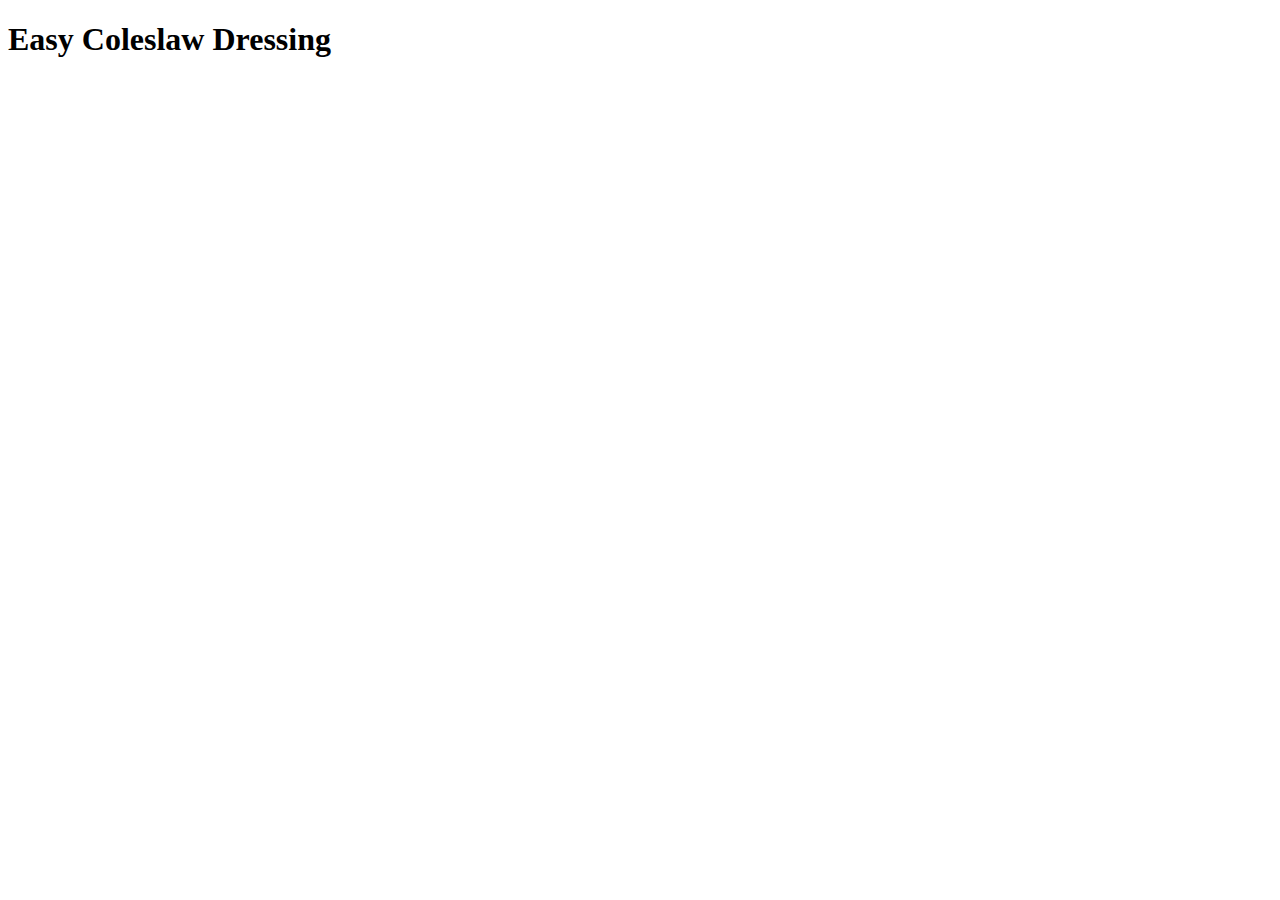
==== recipes/coleslaw.html @ 4cc52d85 "add recipes directory and coleslaw.html" ====
<!DOCTYPE html>
<html lang="en">
  <head>
    <meta charset="UTF-8" />
    <meta name="viewport" content="width=device-width, initial-scale=1.0" />
    <title>Easy Coleslaw Dressing</title>
  </head>
  <body>
    <h1>Easy Coleslaw Dressing</h1>
  </body>
</html>
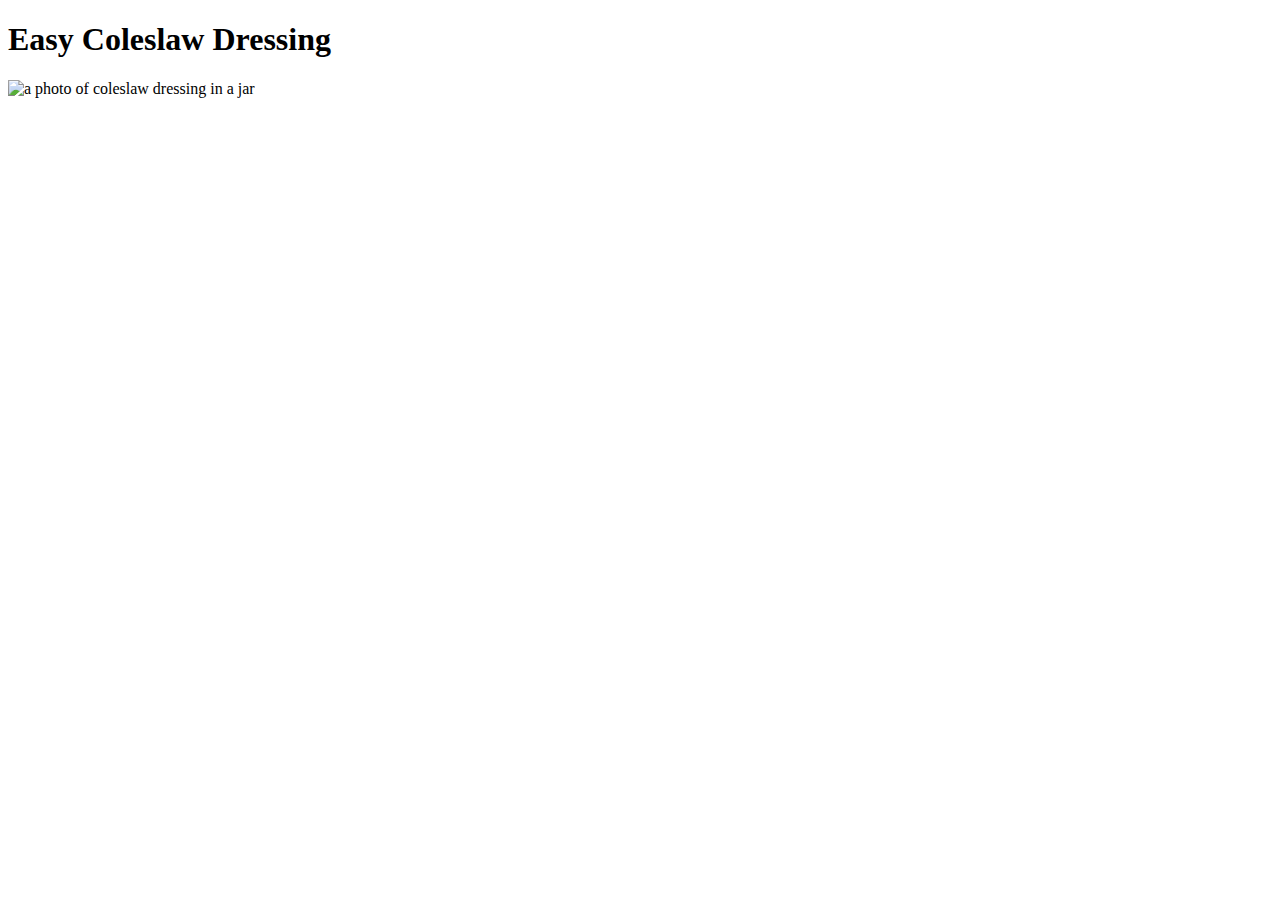
==== commit 4e0cfc6e: "feat: add image of the coleslaw dressing" ====
--- a/recipes/coleslaw.html
+++ b/recipes/coleslaw.html
@@ -7,5 +7,9 @@
   </head>
   <body>
     <h1>Easy Coleslaw Dressing</h1>
+    <img
+      src="https://www.allrecipes.com/thmb/zsrb8r1hGCwGTwrfZtwY-oW_q-Y=/0x512/filters:no_upscale():max_bytes(150000):strip_icc():format(webp)/240784-easy-coleslaw-dressing-DDMFS-4x3-cf8f3e9522494948a16d7605efa8fd00.jpg"
+      alt="a photo of coleslaw dressing in a jar"
+    />
   </body>
 </html>
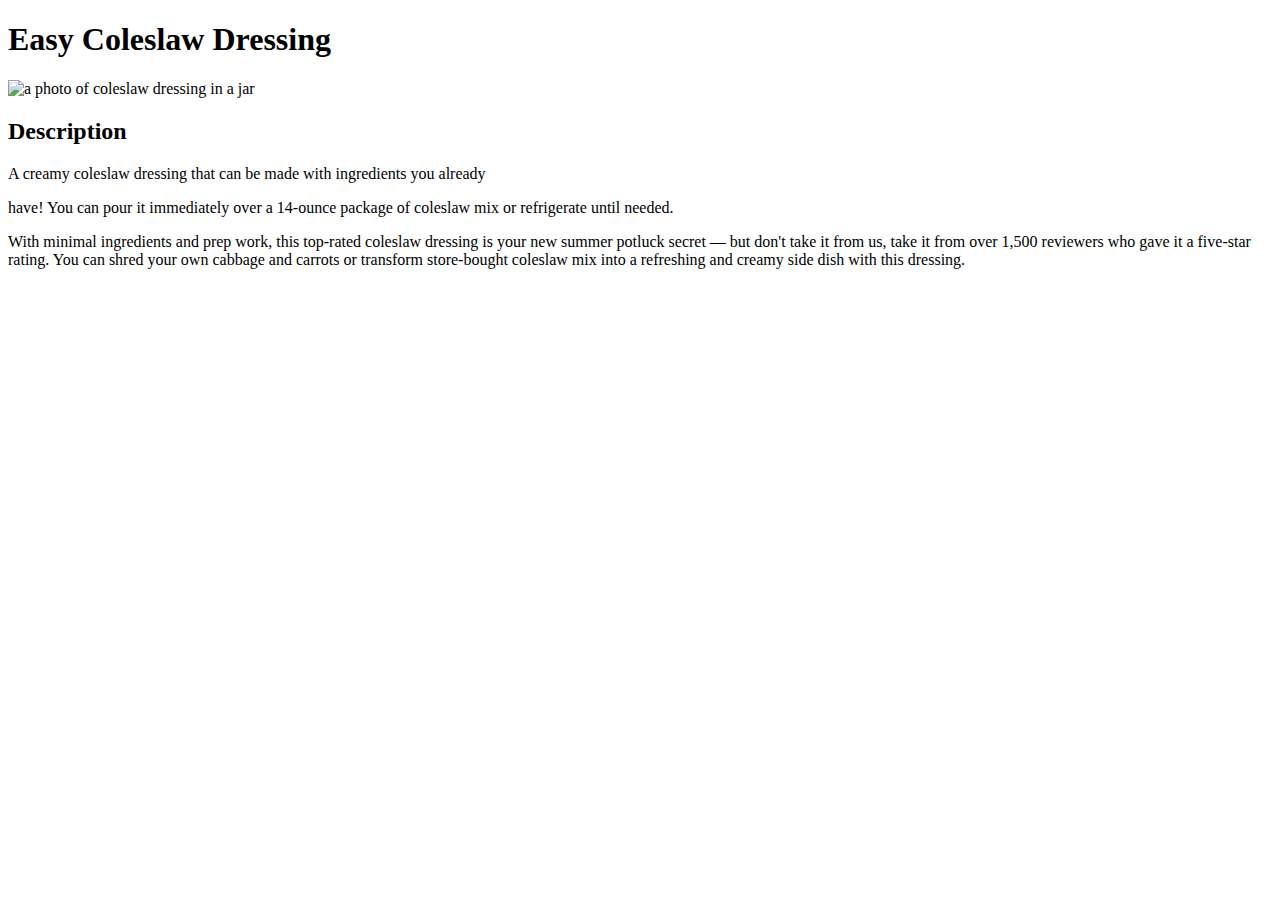
==== commit fd1f089d: "feat: add description" ====
--- a/recipes/coleslaw.html
+++ b/recipes/coleslaw.html
@@ -11,5 +11,20 @@
       src="https://www.allrecipes.com/thmb/zsrb8r1hGCwGTwrfZtwY-oW_q-Y=/0x512/filters:no_upscale():max_bytes(150000):strip_icc():format(webp)/240784-easy-coleslaw-dressing-DDMFS-4x3-cf8f3e9522494948a16d7605efa8fd00.jpg"
       alt="a photo of coleslaw dressing in a jar"
     />
+    <section>
+      <h2>Description</h2>
+      A creamy coleslaw dressing that can be made with ingredients you already
+      <p>
+        have! You can pour it immediately over a 14-ounce package of coleslaw
+        mix or refrigerate until needed.
+      </p>
+      <p>
+        With minimal ingredients and prep work, this top-rated coleslaw dressing
+        is your new summer potluck secret — but don't take it from us, take it
+        from over 1,500 reviewers who gave it a five-star rating. You can shred
+        your own cabbage and carrots or transform store-bought coleslaw mix into
+        a refreshing and creamy side dish with this dressing.
+      </p>
+    </section>
   </body>
 </html>
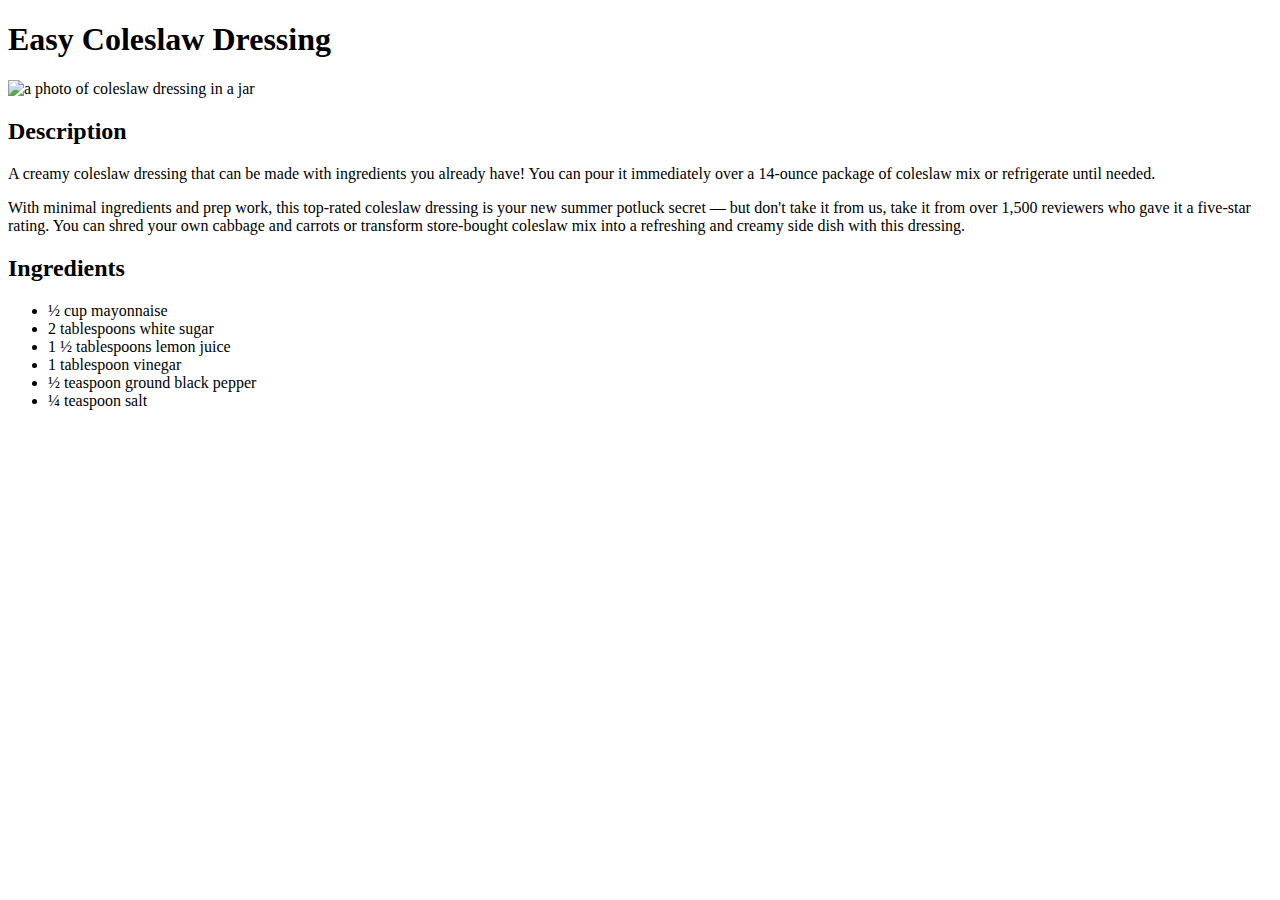
==== commit 9690eebc: "feat: add ingredients" ====
--- a/recipes/coleslaw.html
+++ b/recipes/coleslaw.html
@@ -13,8 +13,8 @@
     />
     <section>
       <h2>Description</h2>
-      A creamy coleslaw dressing that can be made with ingredients you already
       <p>
+        A creamy coleslaw dressing that can be made with ingredients you already
         have! You can pour it immediately over a 14-ounce package of coleslaw
         mix or refrigerate until needed.
       </p>
@@ -26,5 +26,16 @@
         a refreshing and creamy side dish with this dressing.
       </p>
     </section>
+    <section>
+      <h2>Ingredients</h2>
+      <ul>
+        <li>½ cup mayonnaise</li>
+        <li>2 tablespoons white sugar</li>
+        <li>1 ½ tablespoons lemon juice</li>
+        <li>1 tablespoon vinegar</li>
+        <li>½ teaspoon ground black pepper</li>
+        <li>¼ teaspoon salt</li>
+      </ul>
+    </section>
   </body>
 </html>
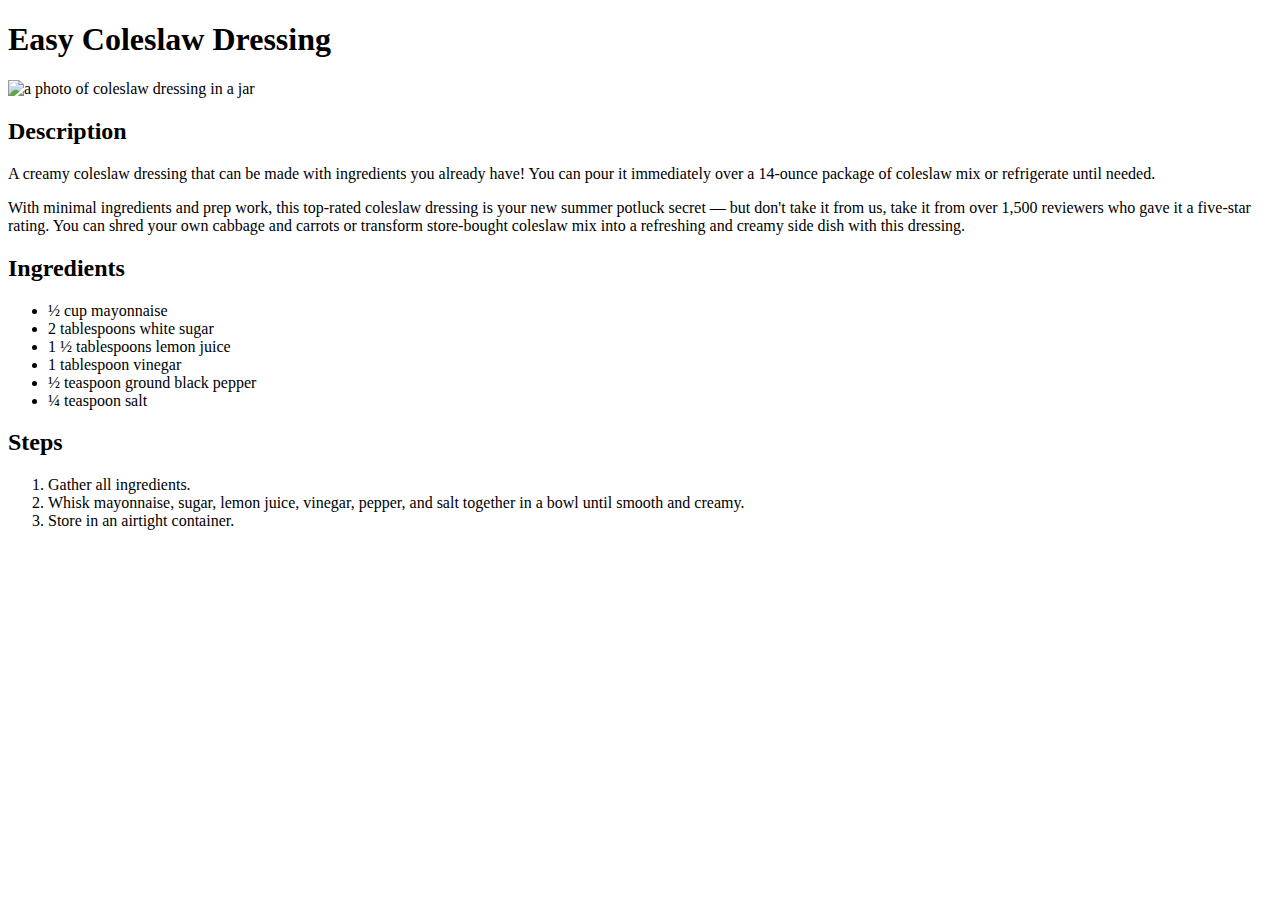
==== commit 49c32dcf: "feat: add steps" ====
--- a/recipes/coleslaw.html
+++ b/recipes/coleslaw.html
@@ -10,6 +10,7 @@
     <img
       src="https://www.allrecipes.com/thmb/zsrb8r1hGCwGTwrfZtwY-oW_q-Y=/0x512/filters:no_upscale():max_bytes(150000):strip_icc():format(webp)/240784-easy-coleslaw-dressing-DDMFS-4x3-cf8f3e9522494948a16d7605efa8fd00.jpg"
       alt="a photo of coleslaw dressing in a jar"
+      width="500"
     />
     <section>
       <h2>Description</h2>
@@ -37,5 +38,16 @@
         <li>¼ teaspoon salt</li>
       </ul>
     </section>
+    <section>
+      <h2>Steps</h2>
+      <ol>
+        <li>Gather all ingredients.</li>
+        <li>
+          Whisk mayonnaise, sugar, lemon juice, vinegar, pepper, and salt
+          together in a bowl until smooth and creamy.
+        </li>
+        <li>Store in an airtight container.</li>
+      </ol>
+    </section>
   </body>
 </html>
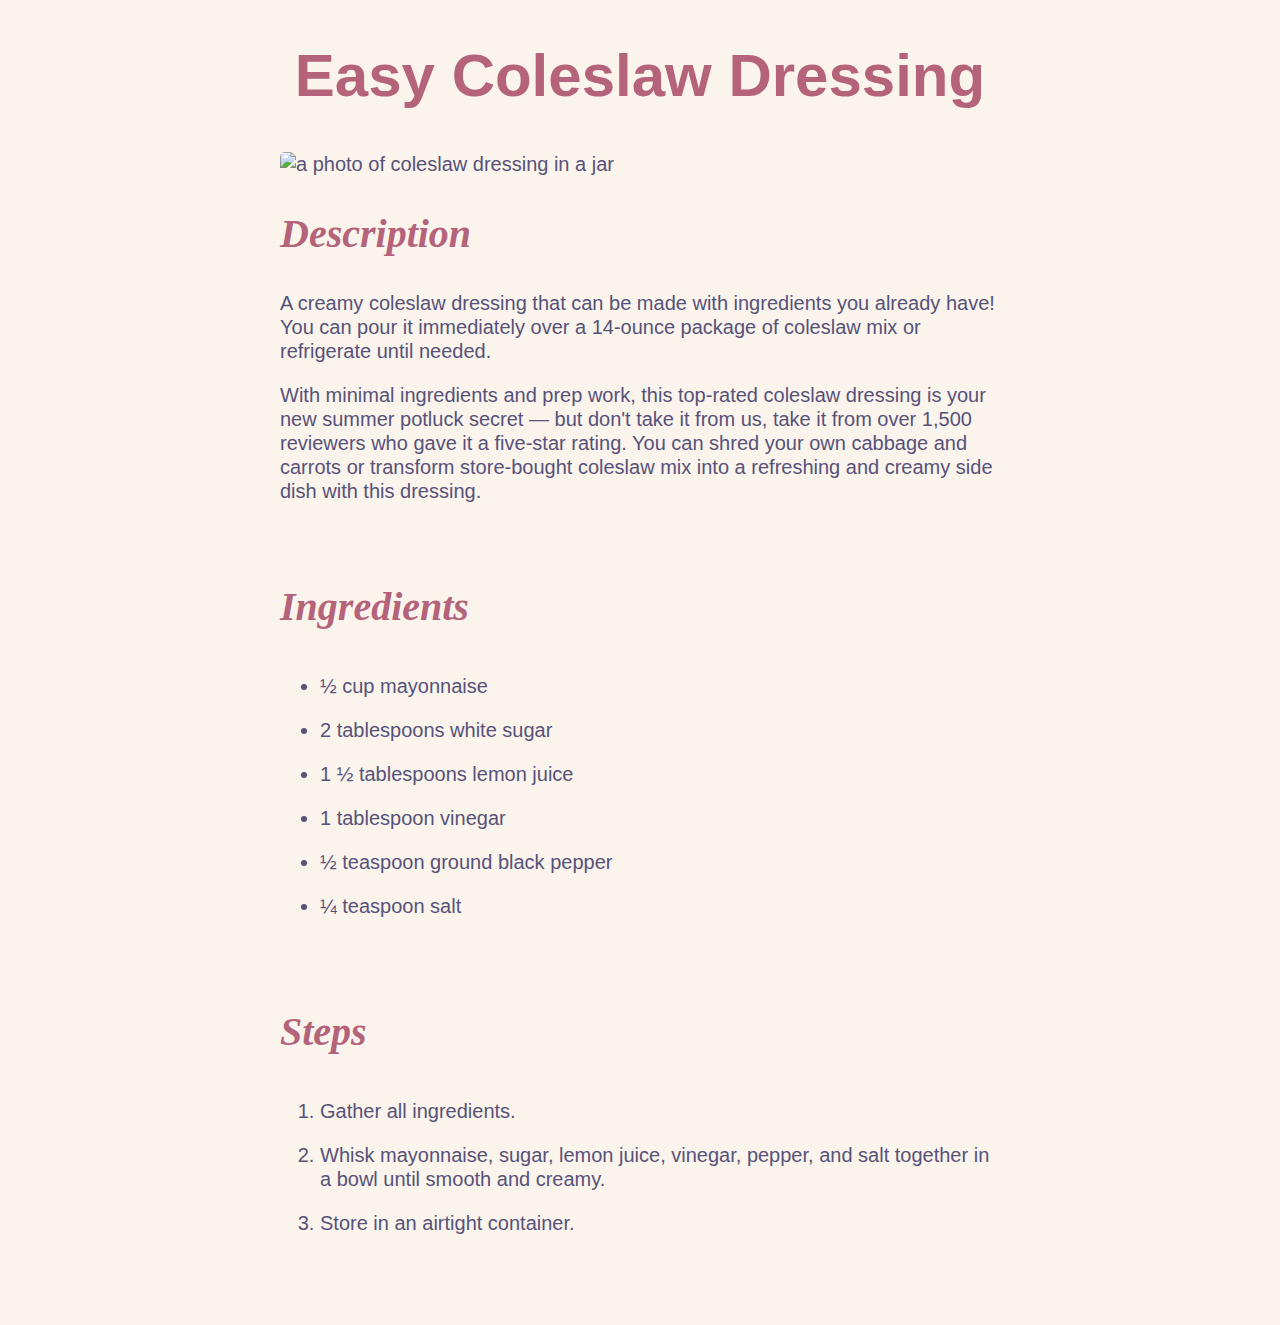
==== commit 81a5bb02: "feat: add style" ====
--- a/recipes/coleslaw.html
+++ b/recipes/coleslaw.html
@@ -3,51 +3,55 @@
   <head>
     <meta charset="UTF-8" />
     <meta name="viewport" content="width=device-width, initial-scale=1.0" />
+    <link rel="stylesheet" href="../style.css" />
     <title>Easy Coleslaw Dressing</title>
   </head>
   <body>
-    <h1>Easy Coleslaw Dressing</h1>
-    <img
-      src="https://www.allrecipes.com/thmb/zsrb8r1hGCwGTwrfZtwY-oW_q-Y=/0x512/filters:no_upscale():max_bytes(150000):strip_icc():format(webp)/240784-easy-coleslaw-dressing-DDMFS-4x3-cf8f3e9522494948a16d7605efa8fd00.jpg"
-      alt="a photo of coleslaw dressing in a jar"
-      width="500"
-    />
-    <section>
-      <h2>Description</h2>
-      <p>
-        A creamy coleslaw dressing that can be made with ingredients you already
-        have! You can pour it immediately over a 14-ounce package of coleslaw
-        mix or refrigerate until needed.
-      </p>
-      <p>
-        With minimal ingredients and prep work, this top-rated coleslaw dressing
-        is your new summer potluck secret — but don't take it from us, take it
-        from over 1,500 reviewers who gave it a five-star rating. You can shred
-        your own cabbage and carrots or transform store-bought coleslaw mix into
-        a refreshing and creamy side dish with this dressing.
-      </p>
-    </section>
-    <section>
-      <h2>Ingredients</h2>
-      <ul>
-        <li>½ cup mayonnaise</li>
-        <li>2 tablespoons white sugar</li>
-        <li>1 ½ tablespoons lemon juice</li>
-        <li>1 tablespoon vinegar</li>
-        <li>½ teaspoon ground black pepper</li>
-        <li>¼ teaspoon salt</li>
-      </ul>
-    </section>
-    <section>
-      <h2>Steps</h2>
-      <ol>
-        <li>Gather all ingredients.</li>
-        <li>
-          Whisk mayonnaise, sugar, lemon juice, vinegar, pepper, and salt
-          together in a bowl until smooth and creamy.
-        </li>
-        <li>Store in an airtight container.</li>
-      </ol>
-    </section>
+    <main>
+      <h1 class="coleslaw">Easy Coleslaw Dressing</h1>
+      <img
+        alt="a photo of coleslaw dressing in a jar"
+        src="https://www.allrecipes.com/thmb/zsrb8r1hGCwGTwrfZtwY-oW_q-Y=/0x512/filters:no_upscale():max_bytes(150000):strip_icc():format(webp)/240784-easy-coleslaw-dressing-DDMFS-4x3-cf8f3e9522494948a16d7605efa8fd00.jpg"
+        width="500"
+      />
+      <section>
+        <h2 class="coleslaw fancy">Description</h2>
+        <p>
+          A creamy coleslaw dressing that can be made with ingredients you
+          already have! You can pour it immediately over a 14-ounce package of
+          coleslaw mix or refrigerate until needed.
+        </p>
+        <p>
+          With minimal ingredients and prep work, this top-rated coleslaw
+          dressing is your new summer potluck secret — but don't take it from
+          us, take it from over 1,500 reviewers who gave it a five-star rating.
+          You can shred your own cabbage and carrots or transform store-bought
+          coleslaw mix into a refreshing and creamy side dish with this
+          dressing.
+        </p>
+      </section>
+      <section>
+        <h2 class="coleslaw fancy">Ingredients</h2>
+        <ul>
+          <li>½ cup mayonnaise</li>
+          <li>2 tablespoons white sugar</li>
+          <li>1 ½ tablespoons lemon juice</li>
+          <li>1 tablespoon vinegar</li>
+          <li>½ teaspoon ground black pepper</li>
+          <li>¼ teaspoon salt</li>
+        </ul>
+      </section>
+      <section>
+        <h2 class="coleslaw fancy">Steps</h2>
+        <ol>
+          <li>Gather all ingredients.</li>
+          <li>
+            Whisk mayonnaise, sugar, lemon juice, vinegar, pepper, and salt
+            together in a bowl until smooth and creamy.
+          </li>
+          <li>Store in an airtight container.</li>
+        </ol>
+      </section>
+    </main>
   </body>
 </html>
--- a/style.css
+++ b/style.css
@@ -0,0 +1,67 @@
+body {
+  background-color: #faf4ed;
+  color: #575279;
+  font-family: "Source Sans 3", Arial, Helvetica, sans-serif;
+  font-size: 1.25rem;
+  line-height: 1.2;
+}
+
+main {
+  margin: auto;
+  max-width: 720px;
+}
+
+section {
+  margin-bottom: 4em;
+}
+
+h1 {
+  font-size: 3em;
+  font-weight: 700;
+  text-align: center;
+}
+
+h2 {
+  font-size: 2em;
+  font-weight: 600;
+}
+
+h3 {
+  font-size: 1.5em;
+  font-weight: 500;
+}
+
+a {
+  color: #797593;
+  font-size: 1.5em;
+}
+
+img {
+  border-radius: 0.25em;
+  width: 500px;
+}
+
+section li {
+  padding: 0.5em 0;
+}
+
+.main {
+  padding: 1em 0;
+}
+
+.fancy {
+  font-family: "Source Serif 4";
+  font-style: italic;
+}
+
+.coleslaw {
+  color: #b4637a;
+}
+
+.ribs {
+  color: #286983;
+}
+
+.pasta-salad {
+  color: #907aa9;
+}
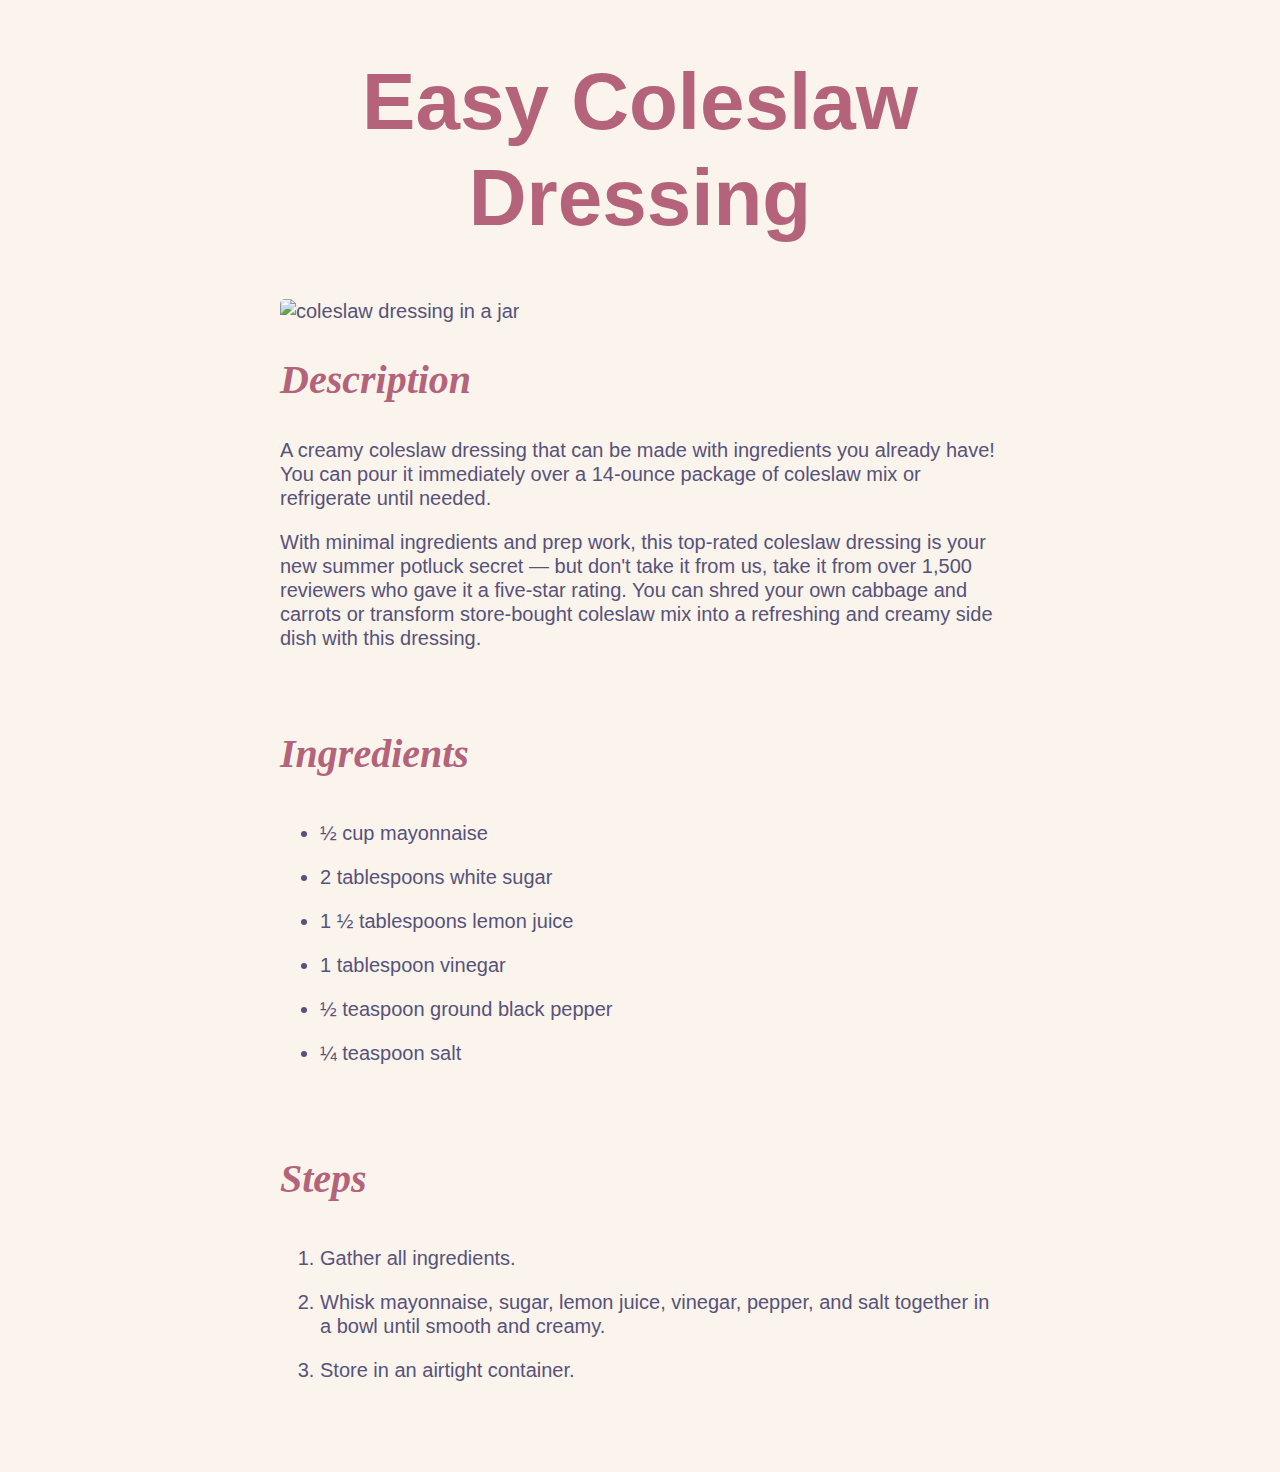
==== commit 5aeb25f0: "style: change class name" ====
--- a/recipes/coleslaw.html
+++ b/recipes/coleslaw.html
@@ -10,12 +10,12 @@
     <main>
       <h1 class="coleslaw">Easy Coleslaw Dressing</h1>
       <img
-        alt="a photo of coleslaw dressing in a jar"
+        alt="coleslaw dressing in a jar"
         src="https://www.allrecipes.com/thmb/zsrb8r1hGCwGTwrfZtwY-oW_q-Y=/0x512/filters:no_upscale():max_bytes(150000):strip_icc():format(webp)/240784-easy-coleslaw-dressing-DDMFS-4x3-cf8f3e9522494948a16d7605efa8fd00.jpg"
         width="500"
       />
       <section>
-        <h2 class="coleslaw fancy">Description</h2>
+        <h2 class="coleslaw italic-text">Description</h2>
         <p>
           A creamy coleslaw dressing that can be made with ingredients you
           already have! You can pour it immediately over a 14-ounce package of
@@ -31,7 +31,7 @@
         </p>
       </section>
       <section>
-        <h2 class="coleslaw fancy">Ingredients</h2>
+        <h2 class="coleslaw italic-text">Ingredients</h2>
         <ul>
           <li>½ cup mayonnaise</li>
           <li>2 tablespoons white sugar</li>
@@ -42,7 +42,7 @@
         </ul>
       </section>
       <section>
-        <h2 class="coleslaw fancy">Steps</h2>
+        <h2 class="coleslaw italic-text">Steps</h2>
         <ol>
           <li>Gather all ingredients.</li>
           <li>
@@ -54,4 +54,4 @@
       </section>
     </main>
   </body>
-</html>
+</html>--- a/style.css
+++ b/style.css
@@ -1,3 +1,5 @@
+/* MAIN */
+
 body {
   background-color: #faf4ed;
   color: #575279;
@@ -11,15 +13,46 @@
   max-width: 720px;
 }
 
-section {
-  margin-bottom: 4em;
-}
-
 h1 {
-  font-size: 3em;
+  font-size: 4em;
   font-weight: 700;
   text-align: center;
 }
+
+a {
+  background-color: #fefefe;
+  border: 1px solid green;
+  color: #797593;
+  display: block;
+  font-size: 2em;
+  text-align: center;
+  text-decoration: none;
+  padding: 1em;
+}
+
+.main-list {
+  list-style-type: none;
+  padding: 0;
+}
+
+.main-list-item {
+  outline: auto;
+  width: 600px;
+  margin: 2em auto;
+  display: grid;
+  grid-template-columns: 50% 50%;
+}
+
+.italic-text {
+  font-family: "Source Serif 4";
+  font-style: italic;
+}
+
+.main-image {
+  width: 300px;
+}
+
+/* RECIPE PAGES */
 
 h2 {
   font-size: 2em;
@@ -31,11 +64,6 @@
   font-weight: 500;
 }
 
-a {
-  color: #797593;
-  font-size: 1.5em;
-}
-
 img {
   border-radius: 0.25em;
   width: 500px;
@@ -43,15 +71,6 @@
 
 section li {
   padding: 0.5em 0;
-}
-
-.main {
-  padding: 1em 0;
-}
-
-.fancy {
-  font-family: "Source Serif 4";
-  font-style: italic;
 }
 
 .coleslaw {
@@ -65,3 +84,7 @@
 .pasta-salad {
   color: #907aa9;
 }
+
+section {
+  margin-bottom: 4em;
+}
